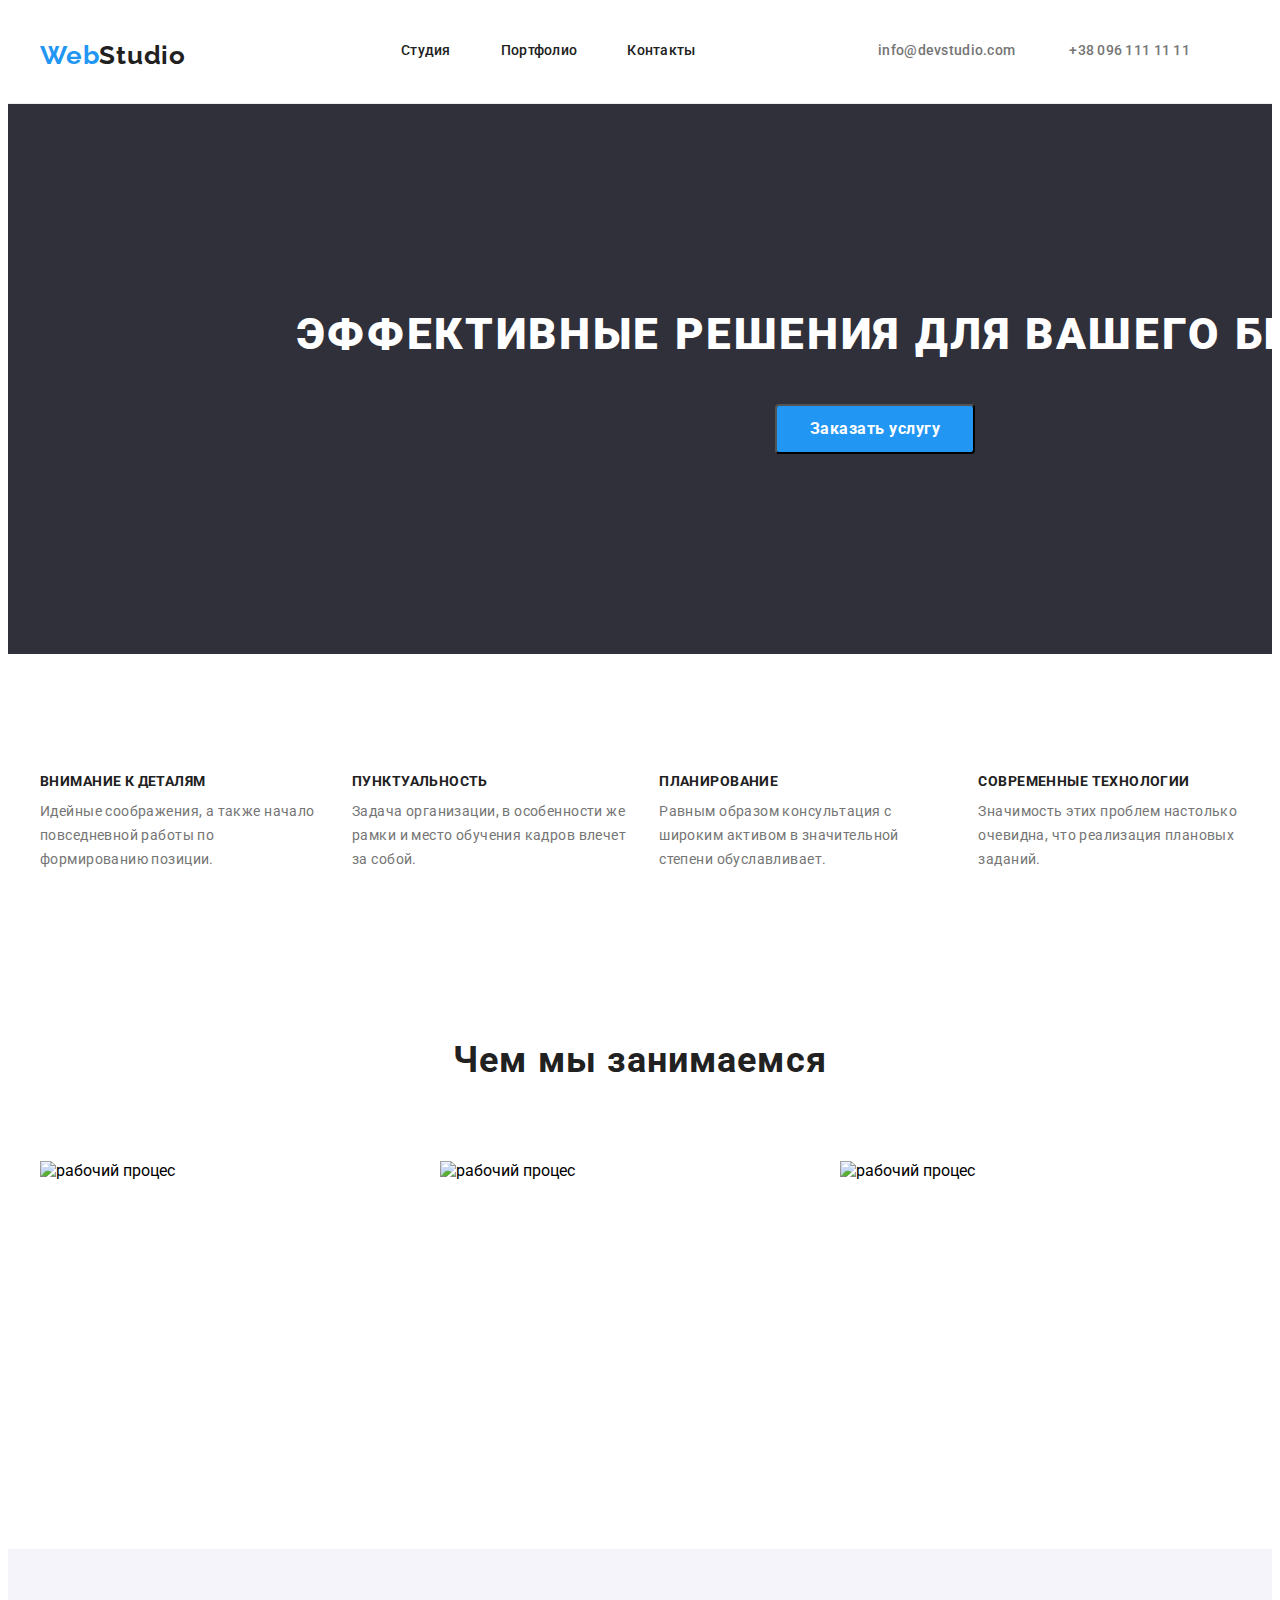
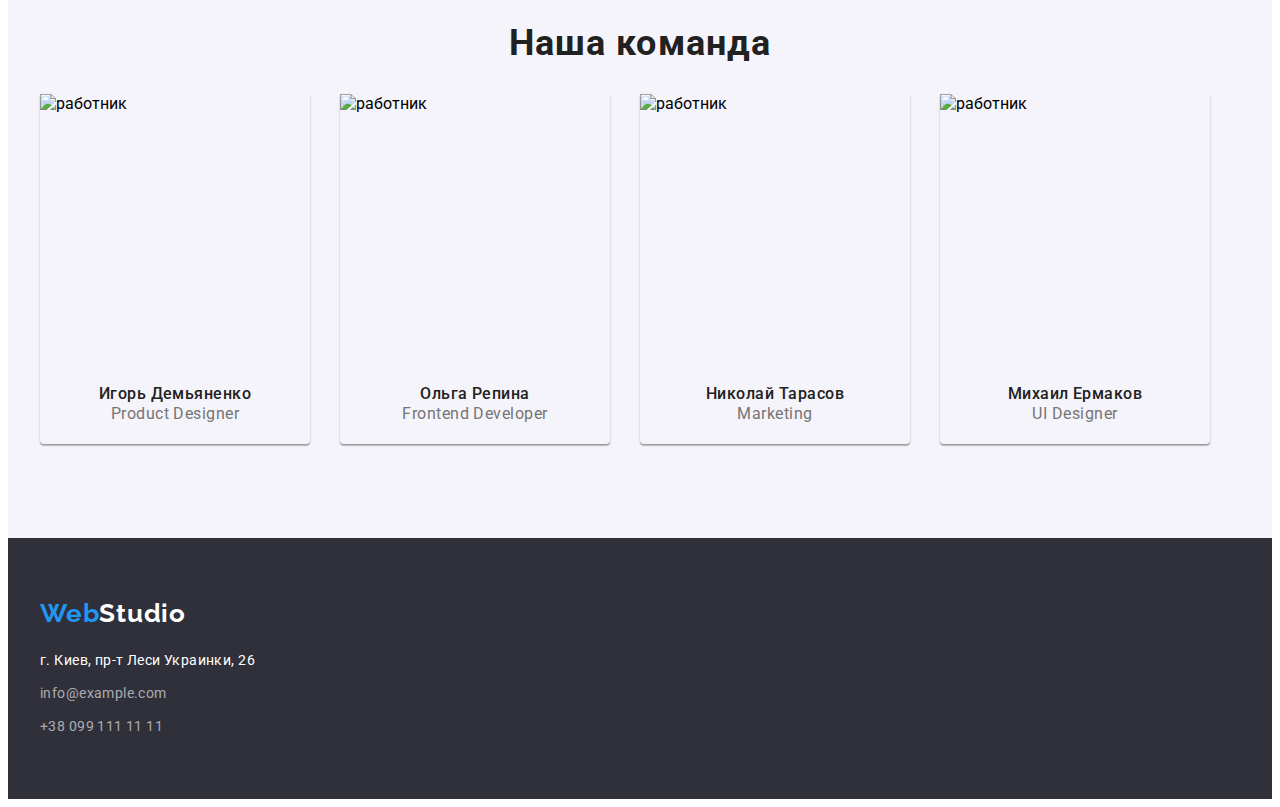
==== index.html @ 50e58fd5 "Create index.html" ====
<!DOCTYPE html>
<html lang="ru">
<head>
    <meta charset="UTF-8">
    <meta name="viewport" content="width=device-width, initial-scale=1.0">
    <title>Студия</title>
    <link rel="preconnect" href="https://fonts.googleapis.com" />
    <link rel="preconnect" href="https://fonts.gstatic.com" crossorigin />
    <link href="https://fonts.googleapis.com/css2?family=Roboto:wght@400;500;700;900&family=Raleway:wght@700&display=swap"
        rel="stylesheet" />
    <link 
    rel="stylesheet" 
    href="css/styles.css"
    />
    <link 
    rel="stylesheet" 
    href="modern-normalize.css"
    crossorigin="anonymous"
    referrerpolicy="no-referrer"
    />
</head>
<body>
    <header class="header">
        <div class="container header-container">
        <a href="" class="header-logo link"><span class="web">Web</span>Studio</a>
            <nav class="header-navigation">
                <ul class="header-list list">
                    <li class="header-item">
                        <a href="index.html" class="header-link link">Студия</a>
                    </li>
                    <li class="header-item">
                        <a href="portfolio.html" class="header-link link">Портфолио</a>
                    </li>
                    <li class="header-item">
                        <a href="" class="header-link link">Контакты</a>
                    </li>
                </ul>
            </nav> 
            <div class="header-connect">
        <a href="mailto:info@devstudio.com" class="header-contacts link">info@devstudio.com</a>
        <a href="tel:+38 096 111 11 11" class="header-contacts link">+38 096 111 11 11</a>
    </div>
    </div>
    </header>    
        <section class="main-title">
            <div class="container title-section">
            <h1>Эффективные решения для вашего бизнеса</h1>
            <button type="button" class="main-title-btn">Заказать услугу</button>
        </div>
        </section>
    <main>
        <section class="points">
            <div class="container main-points">
            <ul class="points-list list">
                <li class="points-item">
                    <h3 class="title">Внимание к деталям</h3>
                    <p class="pre-title">Идейные соображения, а также начало повседневной работы по формированию позиции.</p>
                </li>
                <li class="points-item">
                    <h3 class="title">Пунктуальность</h3>
                    <p class="pre-title">Задача организации, в особенности же рамки и место обучения кадров влечет за собой.</p>
                </li>
                <li class="points-item">
                    <h3 class="title">Планирование</h3>
                    <p class="pre-title">Равным образом консультация с широким активом в значительной степени обуславливает.</p>
                </li>
                <li class="points-item">
                    <h3 class="title">Современные технологии</h3>
                    <p class="pre-title">Значимость этих проблем настолько очевидна, что реализация плановых заданий.</p>
                </li>
            </ul>
            </div>
        </section>
        <section class="products">
            <div class="container main-products">
            <h2>Чем мы занимаемся</h2>
            <ul class="products-list list">
                <li class="products-item">
                    <img
                    src="./images/img-1.jpg" 
                    alt="рабочий процес"
                    width="370"  
                    height="294"
                    />
                    </li>
                <li class="products-item">
                    <img 
                    src="./images/img-2.jpg" 
                    alt="рабочий процес"
                    width="370" 
                    height="294"
                    />
                </li>
                <li class="products-item">
                    <img 
                    src="./images/img-3.jpg" 
                    alt="рабочий процес"
                    width="370" 
                    height="294"
                    />
                </li>
            </ul>
            </div>
        </section>
        <section class="team">
        <div class="container main-team">
        <h2>Наша команда</h2>
        <ul class="team-list list">
            <li class="team-member">
                <img 
                src="./images/img-4.jpg" 
                alt="работник"
                width="270"
                height="260"
                />
                <h3 class="team-title">Игорь Демьяненко</h3>
                <p lang="en" class="team-text">Product Designer</p>
            </li>
            <li class="team-member">
                <img 
                src="./images/img-5.jpg" 
                alt="работник"
                width="270" 
                height="260"
                />
                <h3 class="team-title">Ольга Репина</h3>
                <p lang="en" class="team-text">Frontend Developer</p>
            </li>
            <li class="team-member">
                <img 
                src="./images/img-6.jpg" 
                alt="работник"
                width="270" 
                height="260"
                />
                <h3 class="team-title">Николай Тарасов</h3>
                <p lang="en" class="team-text">Marketing</p>
            </li>
            <li class="team-member">
                <img 
                src="./images/img-7.jpg" 
                alt="работник"
                width="270" 
                height="260"
                />
                <h3 class="team-title">Михаил Ермаков</h3>
                <p lang="en" class="team-text">UI Designer</p>
            </li>
        </ul>
        </div>
        </section>
    </main>
    <footer class="footer">
        <div class="container footer-adress">
        <a href="" class="footer-logo link"><span class="web">Web</span>Studio</a>
        <address>
            <ul class="contact-list list">
                <li class="contact-item"><a
                        href="https://www.google.com/maps?q=%D0%B3.+%D0%9A%D0%B8%D0%B5%D0%B2,+%D0%BF%D1%80-%D1%82+%D0%9B%D0%B5%D1%81%D0%B8+%D0%A3%D0%BA%D1%80%D0%B0%D0%B8%D0%BD%D0%BA%D0%B8,+26&um=1&ie=UTF-8&sa=X&ved=2ahUKEwiX25f0-PTzAhWwhv0HHc4ZDNgQ_AUoAXoECAEQAw"
                        class="contact-link link" target="_blank" rel="noreferrer noopener">г. Киев, пр-т Леси Украинки,
                        26</a>
                </li>
                <li class="contact-item item"><a href="mailto:info@devstudio.com" class="contact-tel link">info@example.com</a>
                </li>
                <li class="contact-item item-1"><a href="tel:+38 096 111 11 11" class="contact-tel link">+38 099 111 11 11</a>
                </li>
            </ul>
        </address>
        </div>
    </footer>
</body>
</html>
---- css/styles.css ----
:root {
  --first-text-color: #212121;
  --second-text-color: #757575;
  --third-text-color: #ffffff;
  --mail-text-color: rgba(255, 255, 255, 0.6);
  --accent-color: #2196f3;
  --bg-color-1: #2f303a;
  --bg-color-2: #f5f4fa;
}

p,
h1,
h2,
h3,
h4,
h5,
h6 {
  margin: 0;
}
ul {
  margin: 0;
  padding: 0;
}
button {
  cursor: pointer;
}

img {
  display: block;
}

address {
  font-style: normal;
}

.container {
  width: 1200px;
  padding-left: 15px;
  padding-right: 15px;
  margin: 0 auto;
}

body {
  font-family: Roboto;
  font-style: normal;
}

.list {
  margin-left: 0;
  padding-left: 0;
  list-style: none;
}

.link {
  text-decoration: none;
}

/* -----------------HEADER------------------ */
.header {
  padding-top: 32px;
  padding-bottom: 32px;
  border-bottom: 1px solid #ececec;
}

.header-container {
  display: flex;
}
.header-navigation {
  display: flex;
}

.header-list {
  display: flex;
}

.header-connect {
  margin-left: auto;
}
.header-contacts {
  margin-right: 50px;
}

.header-logo {
  margin-right: 215px;
}

.header-item {
  margin-right: 50px;
}

.header-item:last-child {
  margin-right: 0;
}

.header-link:hover,
.header-link:focus {
  color: var(--accent-color);
}

.header-logo {
  font-family: Raleway;
  font-weight: 700;
  font-size: 26px;
  line-height: 1.19;
  letter-spacing: 0.03em;
  color: var(--first-text-color);
}
.web {
  color: var(--accent-color);
}
.header-link {
  font-weight: 500;
  font-size: 14px;
  line-height: 1.14;
  letter-spacing: 0.02em;
  color: var(--first-text-color);
}
.header-link:hover,
.header-link:focus {
  color: var(--accent-color);
}
.header-contacts {
  font-weight: 500;
  font-size: 14px;
  line-height: 1.14;
  letter-spacing: 0.02em;
  color: var(--second-text-color);
}
.header-contacts:hover,
.header-contacts :focus {
  color: var(--accent-color);
}

/* ---------TITLE----- */

h1 {
  font-weight: 900;
  font-size: 44px;
  line-height: 60px;
  letter-spacing: 0.06em;
  text-transform: uppercase;
  text-align: center;
  color: var(--third-text-color);
}
.title-section {
  display: flex;
  align-items: center;

  justify-content: space-between;
  flex-direction: column;
}
.main-title {
  background-color: var(--bg-color-1);
  padding-top: 200px;
  padding-bottom: 200px;
  padding-left: 252px;
  padding-right: 252px;
}

.main-title-btn {
  background-color: var(--accent-color);
  border-radius: 4px;
  font-family: Roboto, sans-serif;
  font-weight: 700;
  font-size: 16px;
  line-height: 1.62;
  letter-spacing: 0.03em;
  color: var(--third-text-color);
  margin-top: 40px;
  width: 200px;
  height: 50px;
  left: 700px;
  top: 430px;
}

button:active,
button:hover {
  cursor: pointer;
}

/* -----------MAIN------------ */

.main-points {
  display: flex;
  align-items: center;
  justify-content: space-between;
}

.points-list {
  display: flex;
}

.points-item {
  margin-right: 30px;
  padding-top: 120px;
  padding-bottom: 94px;
}

.points-item:last-child {
  margin-right: 0;
}

.title {
  font-weight: 700;
  font-size: 14px;
  line-height: 1.14;
  letter-spacing: 0.03em;
  text-transform: uppercase;
  color: var(--first-text-color);
  margin-bottom: 10px;
}

.pre-title {
  font-weight: 400;
  font-size: 14px;
  line-height: 1.71;
  letter-spacing: 0.03em;
  color: var(--second-text-color);
}

.main-products {
  display: flex;
  align-items: center;
  justify-content: space-between;
  flex-direction: column;
}

.products-list {
  display: flex;
}

.products-item {
  margin-right: 30px;
  padding-top: 50px;
  padding-bottom: 94px;
}

.main-team {
  display: flex;
  align-items: center;
  justify-content: space-between;
  flex-direction: column;
}

.team-list {
  display: flex;
}

.team-member {
  margin-right: 30px;
  margin-bottom: 94px;
  padding-bottom: 30px;
  flex-basis: calc(100% / 3 - 30px);
  box-shadow: 0px 1px 3px rgba(0, 0, 0, 0.12), 0px 1px 1px rgba(0, 0, 0, 0.14),
    0px 2px 1px rgba(0, 0, 0, 0.2);
  border-radius: 0px 0px 4px 4px;
}

h2 {
  font-weight: 700;
  font-size: 36px;
  line-height: 1.17px;
  letter-spacing: 0.03em;
  color: var(--first-text-color);
  padding-bottom: 50px;
  padding-top: 94px;
}

.team {
  background-color: var(--bg-color-2);
}
.team-title {
  font-weight: 500;
  font-size: 16px;
  line-height: 1.19;
  letter-spacing: 0.03em;
  color: var(--first-text-color);
  margin-top: 30px;
  text-align: center;
}

.team-text {
  font-weight: 400;
  font-size: 16px;
  line-height: 1.19px;
  letter-spacing: 0.03em;
  color: var(--second-text-color);
  margin-top: 10px;
  text-align: center;
}

/* ----------FOOTER------------ */
footer {
  background-color: var(--bg-color-1);
}
.footer-adress {
  display: flex;
  align-items: flex-start;
  justify-content: space-between;
  flex-direction: column;
}

.contact-list {
  display: flex;
  flex-direction: column;
}

.footer-logo {
  font-family: Raleway;
  font-weight: 700;
  font-size: 26px;
  line-height: 1.19;
  letter-spacing: 0.03em;
  color: var(--third-text-color);
  margin-top: 60px;
  margin-bottom: 20px;
}
.item {
  margin-top: 9px;
}
.item-1 {
  margin-bottom: 60px;
  margin-top: 9px;
}

.contact-link {
  font-size: 14px;
  font-style: normal;
  line-height: 1.71;
  letter-spacing: 0.03em;
  color: var(--third-text-color);
  margin-top: 20px;
}

.contact-tel {
  font-size: 14px;
  font-style: normal;
  line-height: 1.71;
  letter-spacing: 0.03em;
  color: var(--mail-text-color);
}

/* !!!!!!!!!!!!!!!!!!!!!!!!!!!!!!!!!!!!!11 */

:root {
  --first-text-color: #212121;
  --second-text-color: #757575;
  --third-text-color: #ffffff;
  --mail-text-color: rgba(255, 255, 255, 0.6);
  --first-button-color: #f5f4fa;
  --second-button-color: #2196f3;
  --accent-color: #2196f3;
  --bg-color: #2f303a;
}

p,
h1,
h2,
h3,
h4,
h5,
h6 {
  margin: 0;
}
ul {
  margin: 0;
  padding: 0;
}
button {
  cursor: pointer;
}

button {
  cursor: pointer;
}

img {
  display: block;
}

address {
  font-style: normal;
}

.container {
  width: 1200px;
  padding-left: 15px;
  padding-right: 15px;
  margin: 0 auto;
}

.list {
  margin-left: 0;
  padding-left: 0;
  list-style: none;
}

.link {
  text-decoration: none;
}

/* -----------------HEADER------------------ */

.header {
  padding-top: 32px;
  padding-bottom: 32px;
  border-bottom: 1px solid #ececec;
}

.header-container-1 {
  display: flex;
}
.header-navigation {
  display: flex;
}

.header-list {
  display: flex;
}

.header-connect-1 {
  margin-left: auto;
}
.header-contacts {
  margin-right: 50px;
}

.header-logo {
  margin-right: 215px;
}

.header-item {
  margin-right: 50px;
}

.header-item:last-child {
  margin-right: 0;
}

.header-logo {
  font-family: Raleway;
  font-weight: 700;
  font-size: 26px;
  line-height: 1.19;
  letter-spacing: 0.03em;
  color: var(--first-text-color);
}
.web {
  color: var(--accent-color);
}
.header-link {
  font-weight: 500;
  font-size: 14px;
  line-height: 1.14;
  letter-spacing: 0.02em;
  color: var(--first-text-color);
}
.header-link:hover,
.header-link:focus {
  color: var(--accent-color);
}
.header-contacts {
  font-weight: 500;
  font-size: 14px;
  line-height: 1.14;
  letter-spacing: 0.02em;
  color: var(--second-text-color);
}
.header-contacts:hover,
.header-contacts :focus {
  color: var(--accent-color);
}

/* -----------MAIN------------ */

.main-kinds {
  display: flex;
  align-items: center;
  justify-content: space-between;
  flex-direction: column;
}
.kinds-list {
  display: flex;
}

.kinds-btn {
  background-color: var(--first-button-color);
  border-radius: 4px;
  font-family: Roboto;
  font-weight: 500;
  font-size: 16px;
  line-height: 1.62;
  text-align: center;
  letter-spacing: 0.03em;
  margin-top: 50px;
  margin-left: 30px;
  margin-bottom: 50px;
}
.kinds-btn:hover,
.kinds-btn:active {
  color: var(--third-text-color);
}

.main-photo {
  display: flex;
  justify-content: space-between;
}

.products-list-1 {
  display: flex;
  flex-wrap: wrap;
}

.products-item-1:nth-of-type(3n) {
  margin-right: 0;
}

.products-item-1:nth-of-type(3n + 1) {
  margin-left: 0;
}

.products-item-1:nth-last-of-type(-n + 3) {
  margin-bottom: 94px;
}

.products-item-1 {
  margin-bottom: 30px;
  padding-bottom: 30px;
  margin-right: 15px;
  margin-left: 15px;
  padding-top: 0;
  flex-basis: calc(100% / 3 - 30px);
  box-shadow: 0px 1px 3px rgba(0, 0, 0, 0.12), 0px 1px 1px rgba(0, 0, 0, 0.14),
    0px 2px 1px rgba(0, 0, 0, 0.2);
  border-radius: 0px 0px 4px 4px;
}

button:active,
button:hover {
  cursor: pointer;
  background: var(--second-button-color);
}

.title-1 {
  font-weight: 700;
  font-size: 18px;
  line-height: 2;
  letter-spacing: 0.06em;
  color: var(--first-text-color);
  margin-top: 20px;
  margin-left: 24px;
}

.pre-title-1 {
  font-size: 16px;
  line-height: 1.87;
  letter-spacing: 0.03em;
  color: var(--second-text-color);
  margin-top: 4px;
  margin-left: 24px;
}

/* ----------FOOTER------------ */
footer {
  background-color: var(--bg-color);
}
.footer-adress {
  display: flex;
  align-items: flex-start;
  justify-content: space-between;
  flex-direction: column;
}

.contact-list {
  display: flex;
  flex-direction: column;
}

.footer-logo {
  font-family: Raleway;
  font-weight: 700;
  font-size: 26px;
  line-height: 1.19;
  letter-spacing: 0.03em;
  color: var(--third-text-color);
}
.item {
  margin-top: 9px;
}
.item-1 {
  margin-bottom: 60px;
  margin-top: 9px;
}

.contact-link {
  font-size: 14px;
  line-height: 1.71;
  letter-spacing: 0.03em;
  color: var(--third-text-color);
  margin-top: 20px;
}

.contact-tel {
  font-size: 14px;
  line-height: 1.71;
  letter-spacing: 0.03em;
  color: var(--mail-text-color);
}
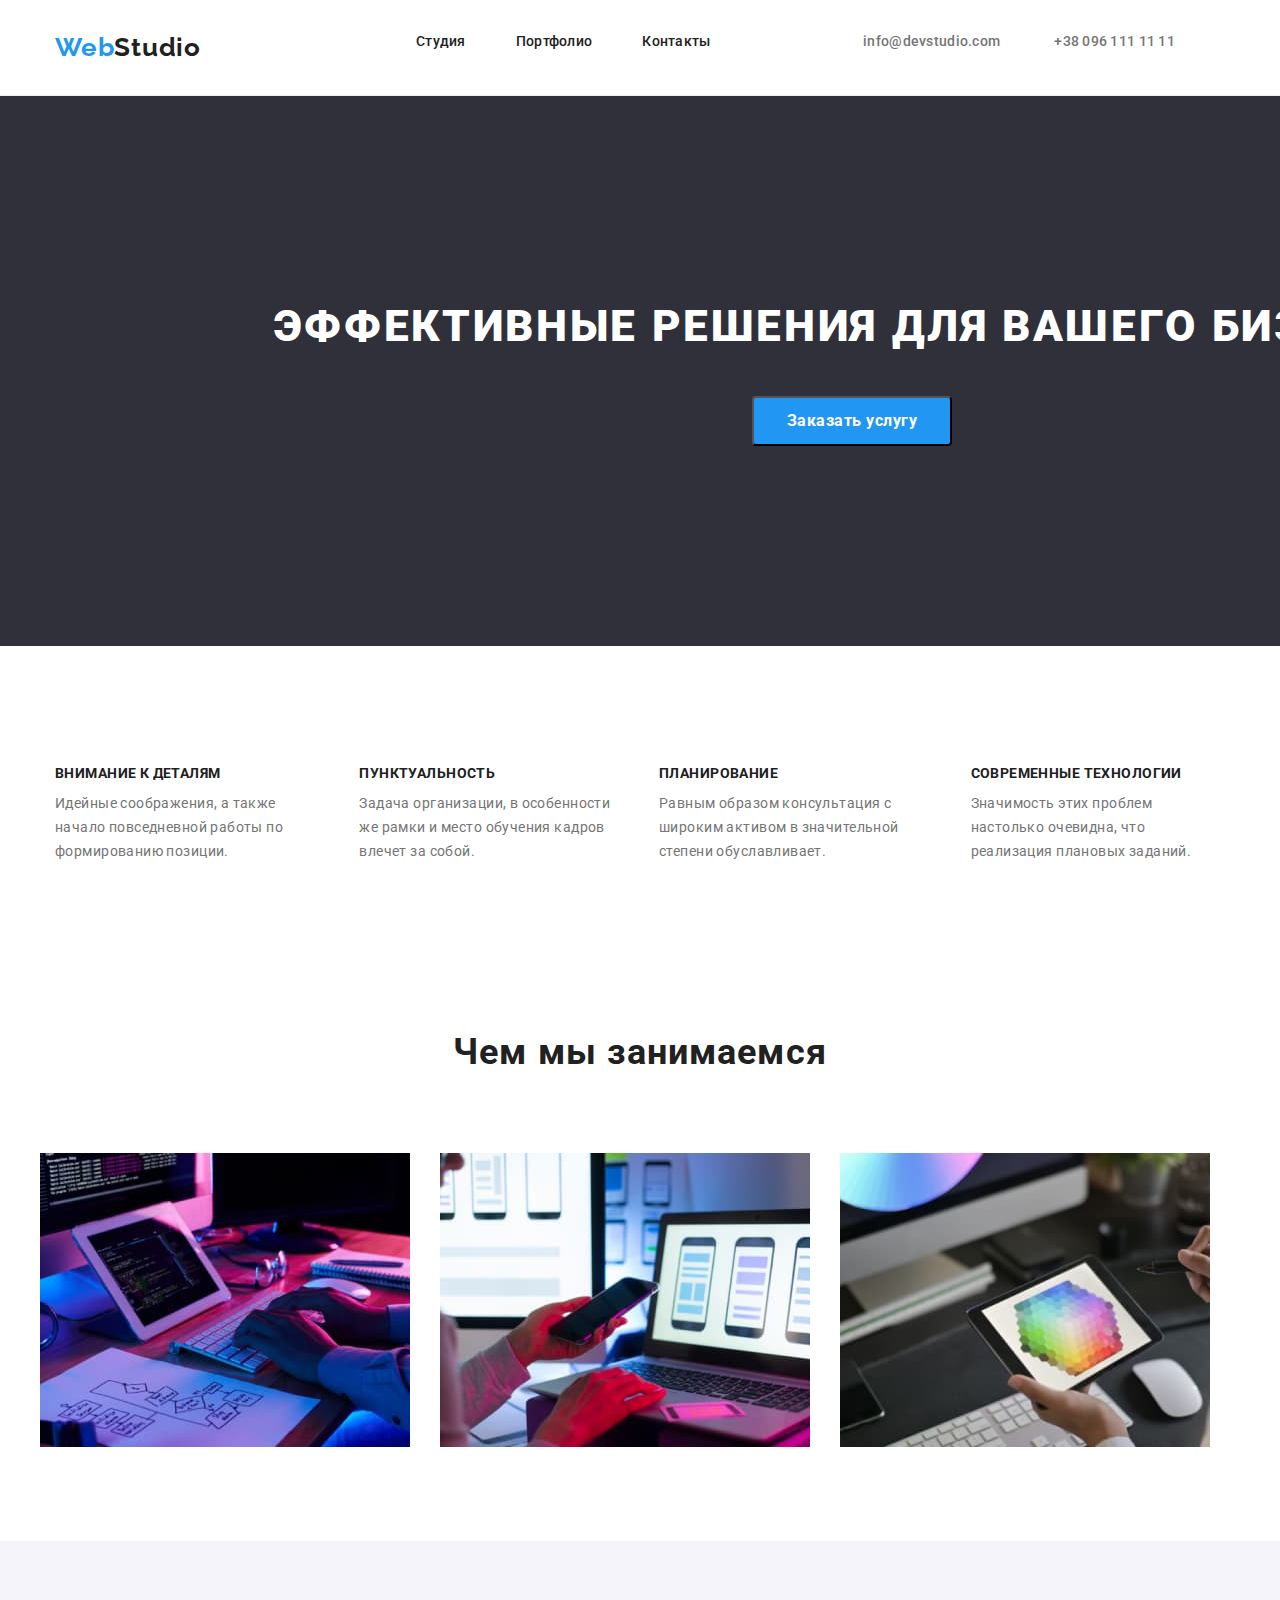
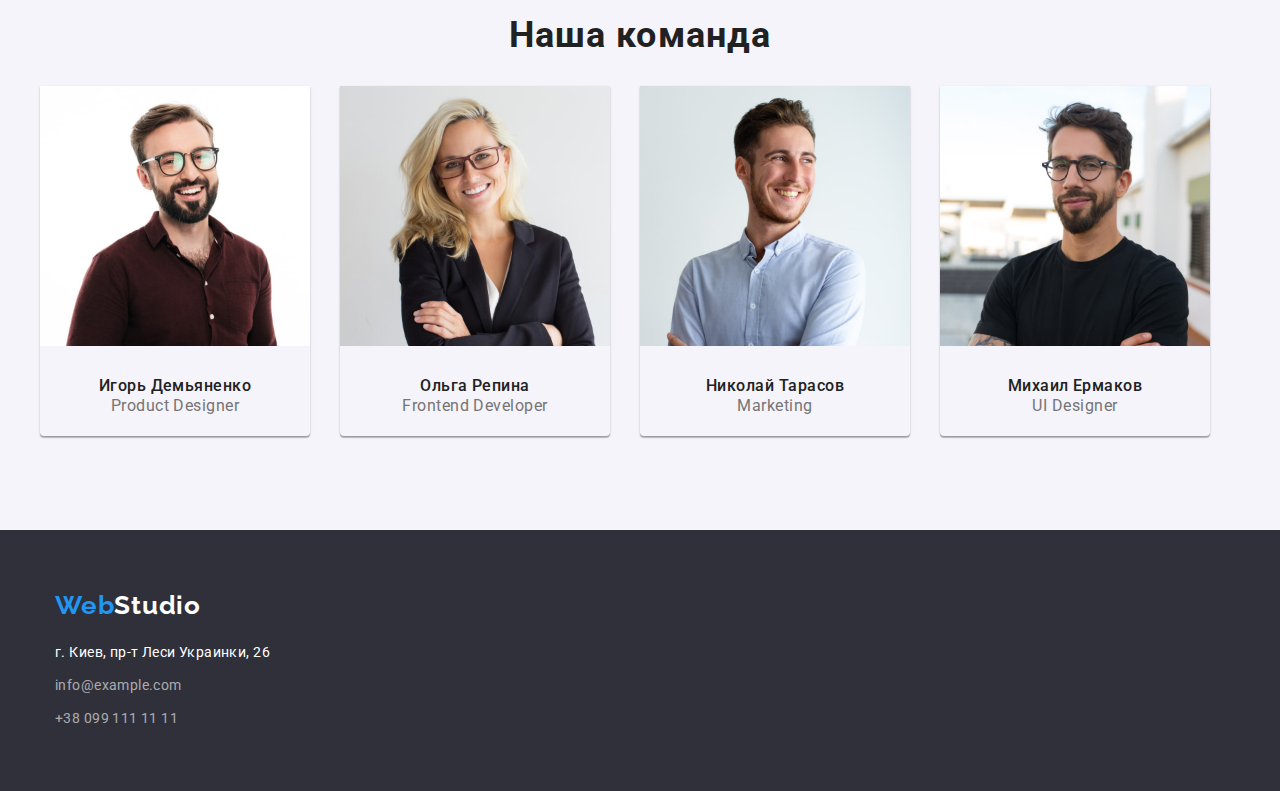
==== commit 0bcbb9b9: "Update index.html" ====
--- a/index.html
+++ b/index.html
@@ -8,16 +8,12 @@
     <link rel="preconnect" href="https://fonts.gstatic.com" crossorigin />
     <link href="https://fonts.googleapis.com/css2?family=Roboto:wght@400;500;700;900&family=Raleway:wght@700&display=swap"
         rel="stylesheet" />
-    <link 
+    <link rel="stylesheet" href="modern-normalize.css" crossorigin="anonymous" referrerpolicy="no-referrer" />
+        <link 
     rel="stylesheet" 
     href="css/styles.css"
     />
-    <link 
-    rel="stylesheet" 
-    href="modern-normalize.css"
-    crossorigin="anonymous"
-    referrerpolicy="no-referrer"
-    />
+   
 </head>
 <body>
     <header class="header">
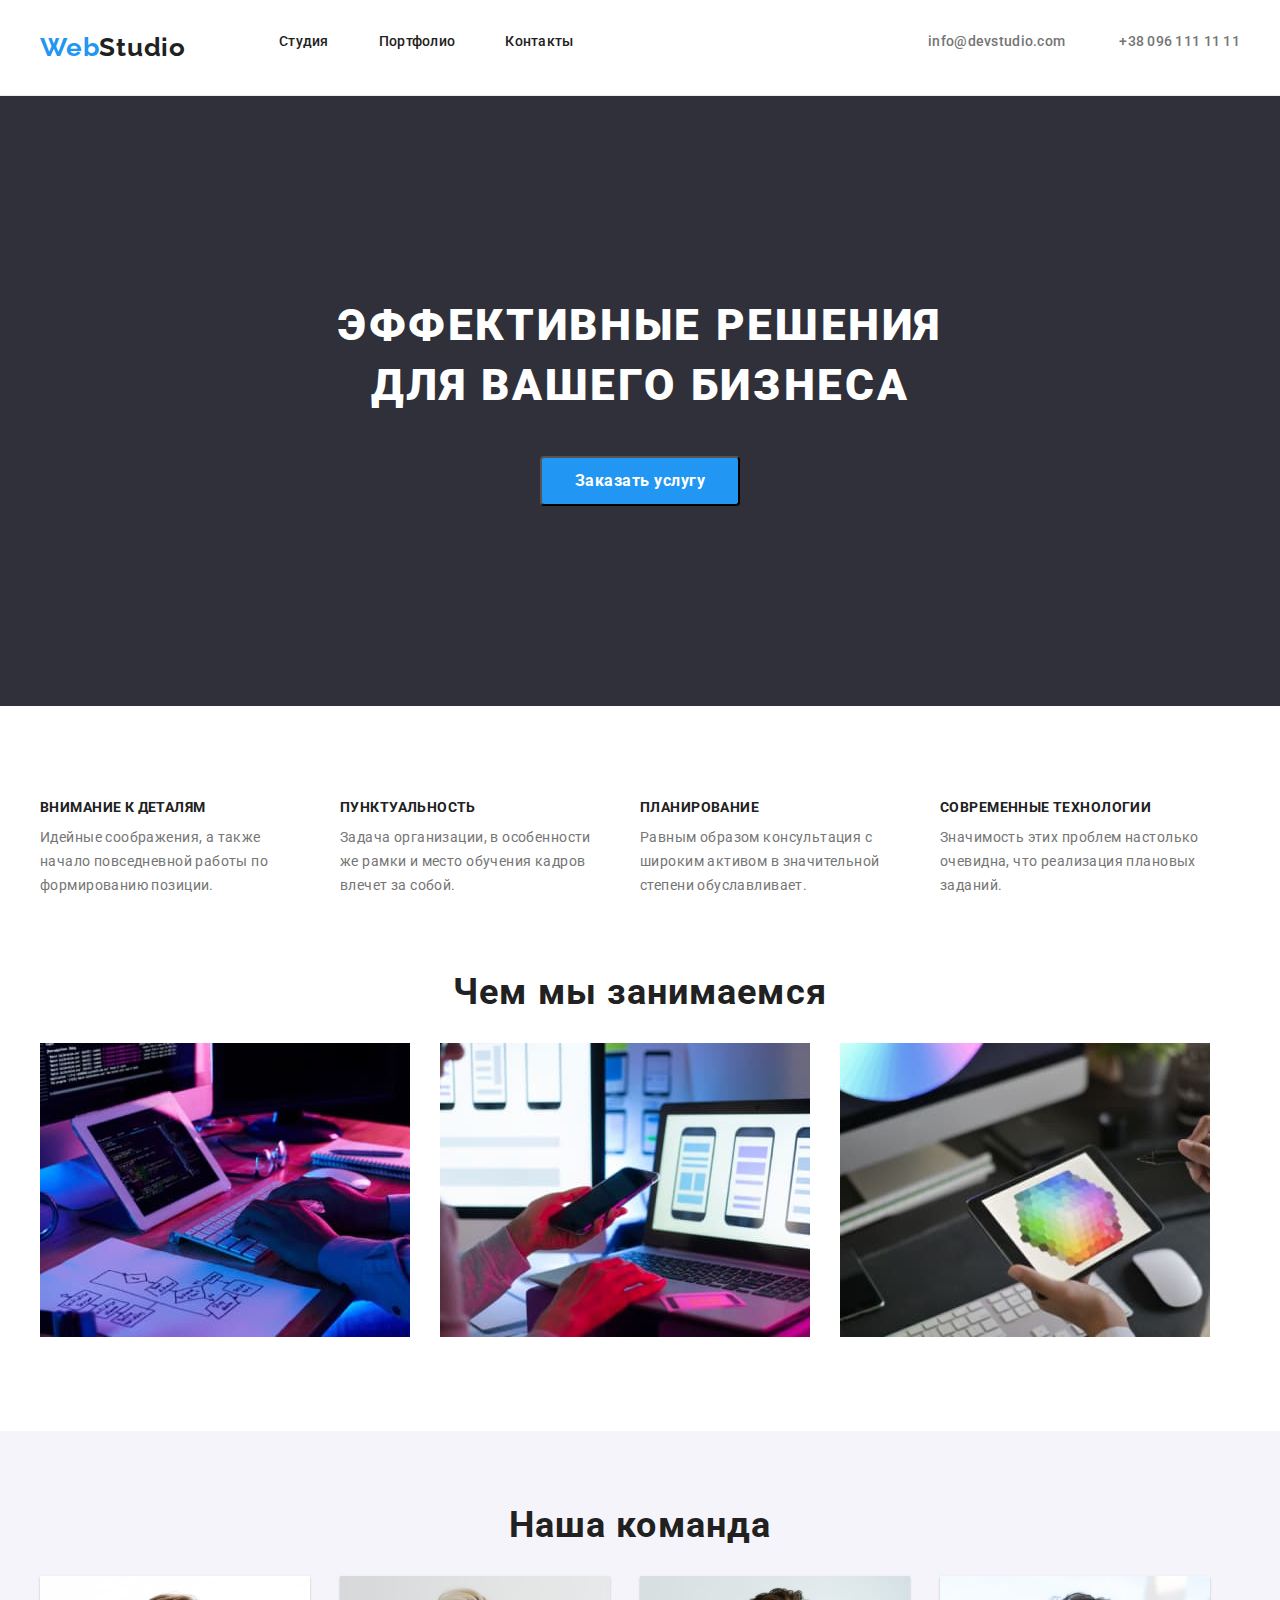
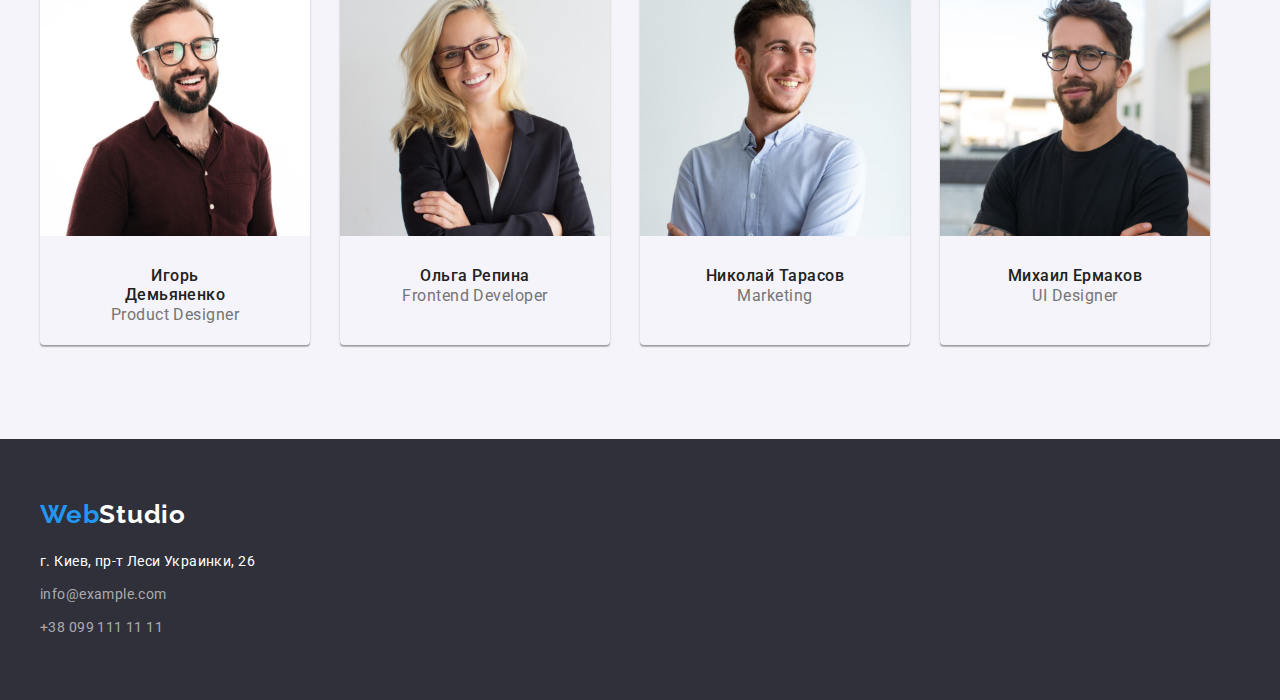
==== commit b50db77a: "Update index.html" ====
--- a/index.html
+++ b/index.html
@@ -69,7 +69,7 @@
         </section>
         <section class="products">
             <div class="container main-products">
-            <h2>Чем мы занимаемся</h2>
+            <h2 class="h2">Чем мы занимаемся</h2>
             <ul class="products-list list">
                 <li class="products-item">
                     <img
@@ -100,7 +100,7 @@
         </section>
         <section class="team">
         <div class="container main-team">
-        <h2>Наша команда</h2>
+        <h2 class="h2">Наша команда</h2>
         <ul class="team-list list">
             <li class="team-member">
                 <img 
@@ -109,8 +109,10 @@
                 width="270"
                 height="260"
                 />
+                <div class="team-under">
                 <h3 class="team-title">Игорь Демьяненко</h3>
                 <p lang="en" class="team-text">Product Designer</p>
+                </div>
             </li>
             <li class="team-member">
                 <img 
@@ -119,8 +121,10 @@
                 width="270" 
                 height="260"
                 />
+                <div class="team-under">
                 <h3 class="team-title">Ольга Репина</h3>
                 <p lang="en" class="team-text">Frontend Developer</p>
+                </div>
             </li>
             <li class="team-member">
                 <img 
@@ -129,8 +133,10 @@
                 width="270" 
                 height="260"
                 />
+                <div class="team-under">
                 <h3 class="team-title">Николай Тарасов</h3>
                 <p lang="en" class="team-text">Marketing</p>
+                </div>
             </li>
             <li class="team-member">
                 <img 
@@ -139,8 +145,10 @@
                 width="270" 
                 height="260"
                 />
+                <div class="team-under">
                 <h3 class="team-title">Михаил Ермаков</h3>
                 <p lang="en" class="team-text">UI Designer</p>
+                </div>
             </li>
         </ul>
         </div>
--- a/css/styles.css
+++ b/css/styles.css
@@ -35,8 +35,6 @@
 
 .container {
   width: 1200px;
-  padding-left: 15px;
-  padding-right: 15px;
   margin: 0 auto;
 }
 
@@ -64,6 +62,7 @@
 
 .header-container {
   display: flex;
+  justify-content: space-between;
 }
 .header-navigation {
   display: flex;
@@ -76,12 +75,12 @@
 .header-connect {
   margin-left: auto;
 }
-.header-contacts {
+.header-contacts:nth-of-type(1) {
   margin-right: 50px;
 }
 
 .header-logo {
-  margin-right: 215px;
+  margin-right: 93px;
 }
 
 .header-item {
@@ -136,25 +135,25 @@
 h1 {
   font-weight: 900;
   font-size: 44px;
-  line-height: 60px;
+  line-height: 1.36;
   letter-spacing: 0.06em;
   text-transform: uppercase;
   text-align: center;
   color: var(--third-text-color);
+  width: 696px;
+  height: 120px;
+  left: 452px;
 }
 .title-section {
   display: flex;
   align-items: center;
-
-  justify-content: space-between;
-  flex-direction: column;
+  justify-content: space-between;
+  flex-direction: column;
+  padding-top: 200px;
+  padding-bottom: 200px;
 }
 .main-title {
   background-color: var(--bg-color-1);
-  padding-top: 200px;
-  padding-bottom: 200px;
-  padding-left: 252px;
-  padding-right: 252px;
 }
 
 .main-title-btn {
@@ -184,6 +183,8 @@
   display: flex;
   align-items: center;
   justify-content: space-between;
+  padding-top: 94px;
+  padding-bottom: 94px;
 }
 
 .points-list {
@@ -192,8 +193,7 @@
 
 .points-item {
   margin-right: 30px;
-  padding-top: 120px;
-  padding-bottom: 94px;
+  width: 270px;
 }
 
 .points-item:last-child {
@@ -223,6 +223,7 @@
   align-items: center;
   justify-content: space-between;
   flex-direction: column;
+  padding-bottom: 94px;
 }
 
 .products-list {
@@ -231,15 +232,15 @@
 
 .products-item {
   margin-right: 30px;
-  padding-top: 50px;
+}
+
+.main-team {
+  display: flex;
+  align-items: center;
+  justify-content: space-between;
+  flex-direction: column;
+  padding-top: 94px;
   padding-bottom: 94px;
-}
-
-.main-team {
-  display: flex;
-  align-items: center;
-  justify-content: space-between;
-  flex-direction: column;
 }
 
 .team-list {
@@ -248,26 +249,26 @@
 
 .team-member {
   margin-right: 30px;
-  margin-bottom: 94px;
-  padding-bottom: 30px;
   flex-basis: calc(100% / 3 - 30px);
   box-shadow: 0px 1px 3px rgba(0, 0, 0, 0.12), 0px 1px 1px rgba(0, 0, 0, 0.14),
     0px 2px 1px rgba(0, 0, 0, 0.2);
   border-radius: 0px 0px 4px 4px;
 }
 
-h2 {
+.h2 {
   font-weight: 700;
   font-size: 36px;
   line-height: 1.17px;
   letter-spacing: 0.03em;
   color: var(--first-text-color);
-  padding-bottom: 50px;
-  padding-top: 94px;
+  margin-bottom: 50px;
 }
 
 .team {
   background-color: var(--bg-color-2);
+}
+.team-under {
+  padding: 30px 60px 30px 60px;
 }
 .team-title {
   font-weight: 500;
@@ -275,7 +276,6 @@
   line-height: 1.19;
   letter-spacing: 0.03em;
   color: var(--first-text-color);
-  margin-top: 30px;
   text-align: center;
 }
 
@@ -298,6 +298,8 @@
   align-items: flex-start;
   justify-content: space-between;
   flex-direction: column;
+  padding-top: 60px;
+  padding-bottom: 60px;
 }
 
 .contact-list {
@@ -312,14 +314,12 @@
   line-height: 1.19;
   letter-spacing: 0.03em;
   color: var(--third-text-color);
-  margin-top: 60px;
   margin-bottom: 20px;
 }
 .item {
   margin-top: 9px;
 }
 .item-1 {
-  margin-bottom: 60px;
   margin-top: 9px;
 }
 
@@ -384,8 +384,6 @@
 
 .container {
   width: 1200px;
-  padding-left: 15px;
-  padding-right: 15px;
   margin: 0 auto;
 }
 
@@ -421,12 +419,13 @@
 .header-connect-1 {
   margin-left: auto;
 }
-.header-contacts {
+
+.header-contacts:nth-of-type(1) {
   margin-right: 50px;
 }
 
 .header-logo {
-  margin-right: 215px;
+  margin-right: 93px;
 }
 
 .header-item {
@@ -481,6 +480,8 @@
 }
 .kinds-list {
   display: flex;
+  padding-top: 100px;
+  margin-bottom: 50px;
 }
 
 .kinds-btn {
@@ -492,9 +493,11 @@
   line-height: 1.62;
   text-align: center;
   letter-spacing: 0.03em;
-  margin-top: 50px;
-  margin-left: 30px;
-  margin-bottom: 50px;
+  width: 128px;
+  height: 38px;
+  left: 576px;
+  top: 174px;
+  margin-right: 8px;
 }
 .kinds-btn:hover,
 .kinds-btn:active {
@@ -509,6 +512,7 @@
 .products-list-1 {
   display: flex;
   flex-wrap: wrap;
+  padding-bottom: 94px;
 }
 
 .products-item-1:nth-of-type(3n) {
@@ -520,15 +524,11 @@
 }
 
 .products-item-1:nth-last-of-type(-n + 3) {
-  margin-bottom: 94px;
+  margin-bottom: 0;
 }
 
 .products-item-1 {
-  margin-bottom: 30px;
-  padding-bottom: 30px;
-  margin-right: 15px;
-  margin-left: 15px;
-  padding-top: 0;
+  margin: 0 15px 30px 15px;
   flex-basis: calc(100% / 3 - 30px);
   box-shadow: 0px 1px 3px rgba(0, 0, 0, 0.12), 0px 1px 1px rgba(0, 0, 0, 0.14),
     0px 2px 1px rgba(0, 0, 0, 0.2);
@@ -541,14 +541,17 @@
   background: var(--second-button-color);
 }
 
+.photo-text {
+  padding: 20px 24px 20px 24px;
+  width: 370px;
+}
+
 .title-1 {
   font-weight: 700;
   font-size: 18px;
   line-height: 2;
   letter-spacing: 0.06em;
   color: var(--first-text-color);
-  margin-top: 20px;
-  margin-left: 24px;
 }
 
 .pre-title-1 {
@@ -557,7 +560,6 @@
   letter-spacing: 0.03em;
   color: var(--second-text-color);
   margin-top: 4px;
-  margin-left: 24px;
 }
 
 /* ----------FOOTER------------ */
@@ -569,6 +571,8 @@
   align-items: flex-start;
   justify-content: space-between;
   flex-direction: column;
+  padding-top: 60px;
+  padding-bottom: 60px;
 }
 
 .contact-list {
@@ -583,12 +587,12 @@
   line-height: 1.19;
   letter-spacing: 0.03em;
   color: var(--third-text-color);
+  margin-bottom: 20px;
 }
 .item {
   margin-top: 9px;
 }
 .item-1 {
-  margin-bottom: 60px;
   margin-top: 9px;
 }
 
